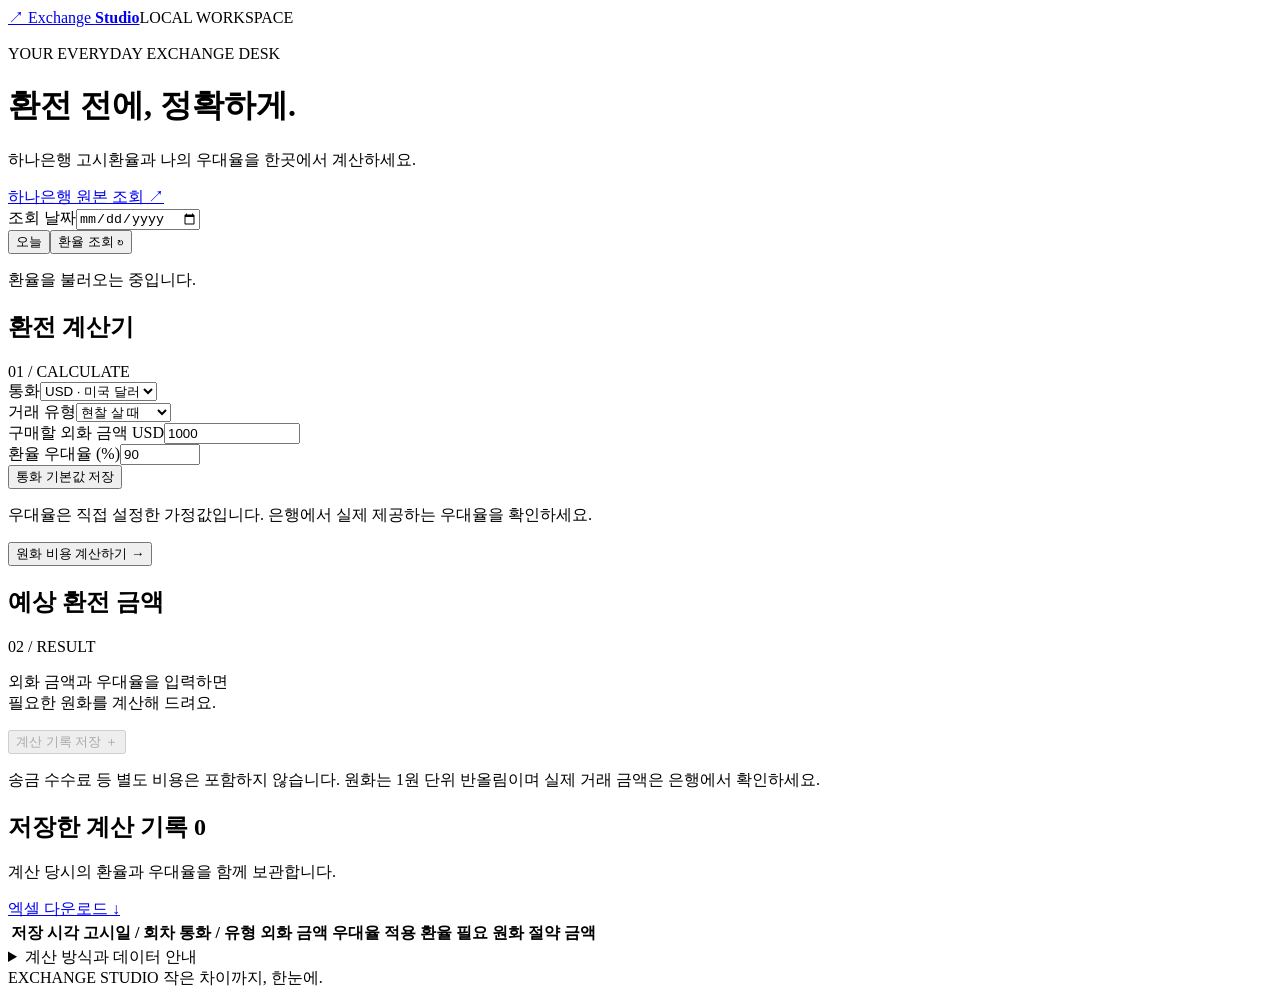
==== static/index.html @ 92a00f10 "11" ====
<!doctype html>
<html lang="ko"><head><meta charset="utf-8"><meta name="viewport" content="width=device-width,initial-scale=1"><title>Exchange Studio · 환율 계산</title><link rel="stylesheet" href="/style.css"><script src="/app.js" defer></script></head>
<body><header><a class="brand" href="/">↗ <span>Exchange <b>Studio</b></span></a><span class="local">LOCAL WORKSPACE</span></header>
<main><div class="intro"><div><p class="eyebrow">YOUR EVERYDAY EXCHANGE DESK</p><h1>환전 전에, 정확하게.</h1><p>하나은행 고시환율과 나의 우대율을 한곳에서 계산하세요.</p></div><a class="source" href="https://www.kebhana.com/cms/rate/wpfxd651_01i.do" target="_blank" rel="noreferrer">하나은행 원본 조회 ↗</a></div>
<section class="toolbar" aria-label="환율 조회"><div><label for="date">조회 날짜</label><input id="date" type="date" min="1986-01-27" required></div><button id="today" class="secondary">오늘</button><button id="load">환율 조회 ↻</button><p id="stamp">환율을 불러오는 중입니다.</p></section>
<div id="notice" role="status" aria-live="polite"></div>
<section id="cards" class="cards" aria-label="통화별 환율"></section>
<div class="workspace"><section class="panel"><div class="section-title"><h2>환전 계산기</h2><span>01 / CALCULATE</span></div><form id="calculator"><div class="two"><div><label for="currency">통화</label><select id="currency"><option value="USD">USD · 미국 달러</option><option value="JPY">JPY · 일본 엔</option><option value="CNY">CNY · 중국 위안</option></select></div><div><label for="mode">거래 유형</label><select id="mode"><option value="cash">현찰 살 때</option><option value="remittance">송금 보낼 때</option></select></div></div><label for="amount">구매할 외화 금액 <span id="amount-unit">USD</span></label><input id="amount" type="number" value="1000" min="0.01" max="1000000000" step="0.01" required><div class="two discount-line"><div><label for="discount">환율 우대율 (%)</label><input id="discount" type="number" value="90" min="0" max="100" step="0.01" required></div><button type="button" id="save-settings" class="secondary">통화 기본값 저장</button></div><p class="hint">우대율은 직접 설정한 가정값입니다. 은행에서 실제 제공하는 우대율을 확인하세요.</p><button class="wide" id="calculate" type="submit">원화 비용 계산하기 →</button></form></section>
<section class="result panel"><div class="section-title"><h2>예상 환전 금액</h2><span>02 / RESULT</span></div><div id="result" aria-live="polite"><p class="empty">외화 금액과 우대율을 입력하면<br>필요한 원화를 계산해 드려요.</p></div><button id="save" class="wide" disabled>계산 기록 저장 ＋</button><p class="hint">송금 수수료 등 별도 비용은 포함하지 않습니다. 원화는 1원 단위 반올림이며 실제 거래 금액은 은행에서 확인하세요.</p></section></div>
<section class="panel history"><div class="section-title"><div><h2>저장한 계산 기록 <span id="count">0</span></h2><p class="hint">계산 당시의 환율과 우대율을 함께 보관합니다.</p></div><a class="download" href="/api/export">엑셀 다운로드 ↓</a></div><div class="table-scroll"><table><thead><tr><th>저장 시각</th><th>고시일 / 회차</th><th>통화 / 유형</th><th>외화 금액</th><th>우대율</th><th>적용 환율</th><th>필요 원화</th><th>절약 금액</th></tr></thead><tbody id="history"></tbody></table></div></section>
<details class="formula"><summary>계산 방식과 데이터 안내</summary><p>스프레드 = 우대 전 환율 − 매매기준율<br>우대 후 스프레드 = 스프레드 × (1 − 우대율 ÷ 100), 소수 둘째 자리로 반올림<br>최종 구매환율 = 매매기준율 + 우대 후 스프레드<br>필요 원화 = 외화 금액 ÷ 기준 단위 × 최종 구매환율</p><p>USD·CNY는 1단위, JPY는 100엔 기준입니다. 과거 날짜는 해당 일자의 최종 고시환율을 조회합니다. 휴일에는 이전 영업일 고시가 반환될 수 있습니다. 조회 결과는 최대 60초 동안 재사용합니다.</p><p>하나은행 공식 서비스가 아닌 개인용 계산 도구입니다. 환전 신청이나 송금을 실행하지 않습니다.</p></details>
<footer>EXCHANGE STUDIO <span>작은 차이까지, 한눈에.</span></footer></main></body></html>
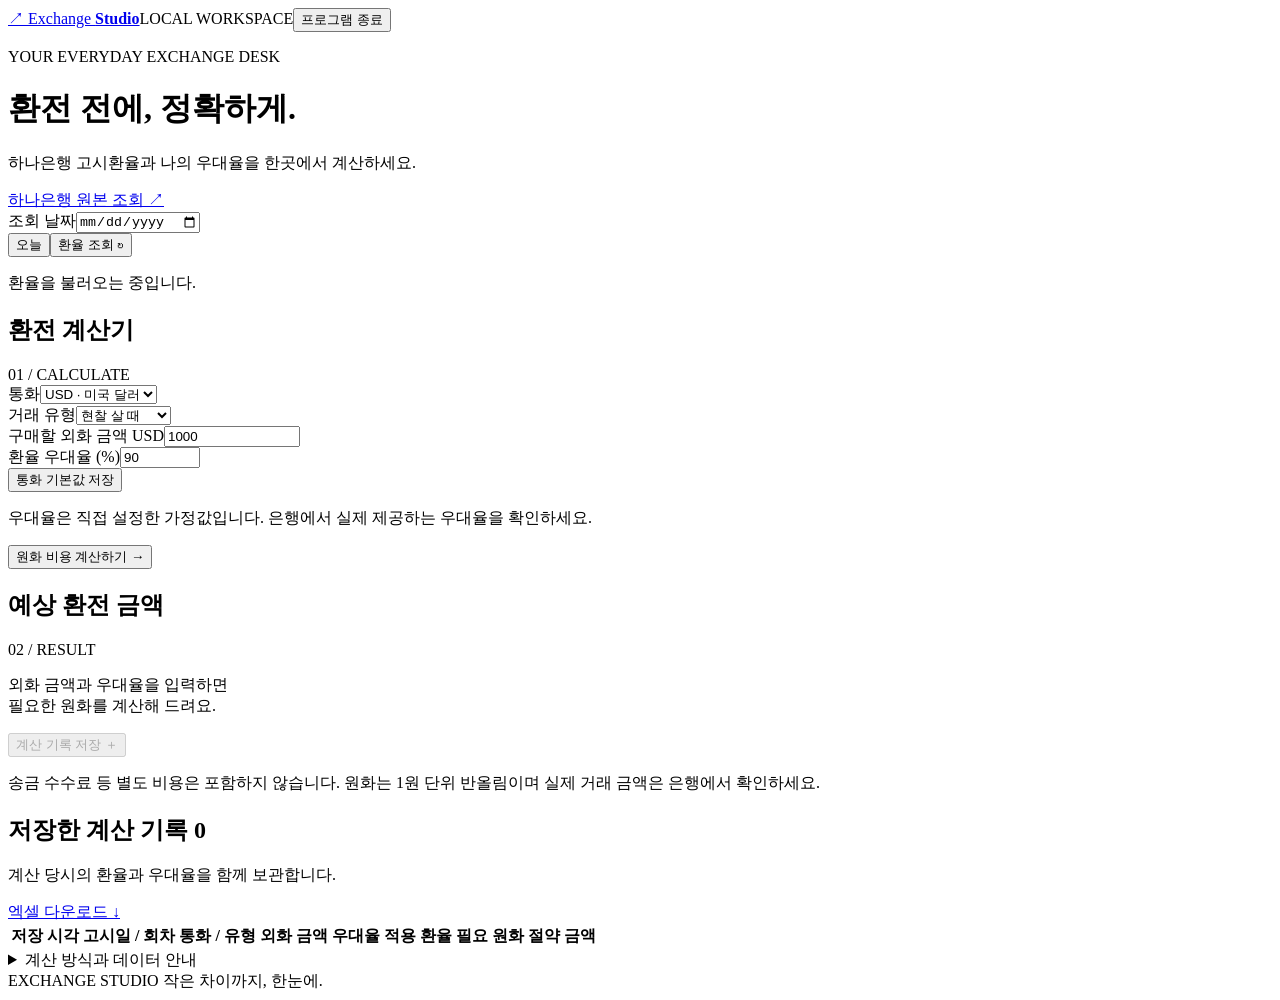
==== commit 2a598384: "11" ====
--- a/static/index.html
+++ b/static/index.html
@@ -1,6 +1,6 @@
 <!doctype html>
 <html lang="ko"><head><meta charset="utf-8"><meta name="viewport" content="width=device-width,initial-scale=1"><title>Exchange Studio · 환율 계산</title><link rel="stylesheet" href="/style.css"><script src="/app.js" defer></script></head>
-<body><header><a class="brand" href="/">↗ <span>Exchange <b>Studio</b></span></a><span class="local">LOCAL WORKSPACE</span></header>
+<body><header><a class="brand" href="/">↗ <span>Exchange <b>Studio</b></span></a><span class="local">LOCAL WORKSPACE</span><button id="shutdown" class="secondary" type="button">프로그램 종료</button></header>
 <main><div class="intro"><div><p class="eyebrow">YOUR EVERYDAY EXCHANGE DESK</p><h1>환전 전에, 정확하게.</h1><p>하나은행 고시환율과 나의 우대율을 한곳에서 계산하세요.</p></div><a class="source" href="https://www.kebhana.com/cms/rate/wpfxd651_01i.do" target="_blank" rel="noreferrer">하나은행 원본 조회 ↗</a></div>
 <section class="toolbar" aria-label="환율 조회"><div><label for="date">조회 날짜</label><input id="date" type="date" min="1986-01-27" required></div><button id="today" class="secondary">오늘</button><button id="load">환율 조회 ↻</button><p id="stamp">환율을 불러오는 중입니다.</p></section>
 <div id="notice" role="status" aria-live="polite"></div>
